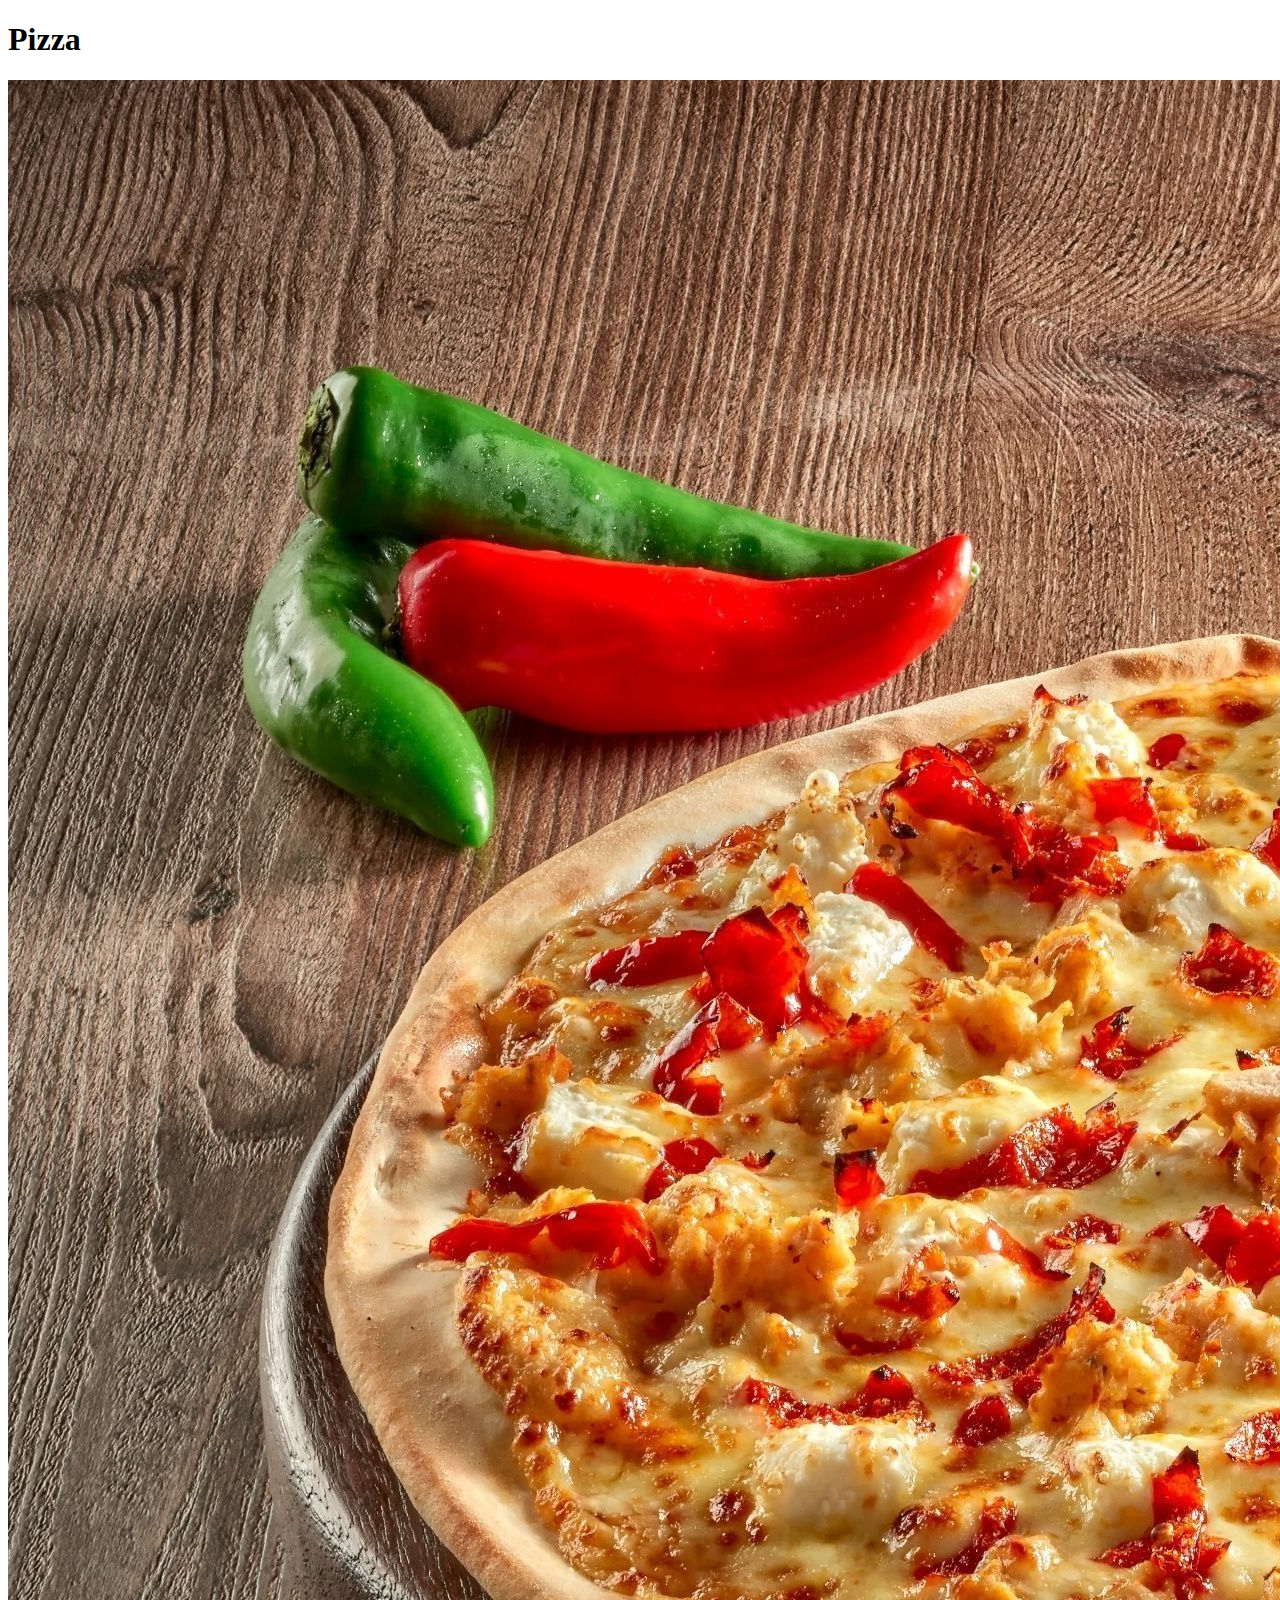
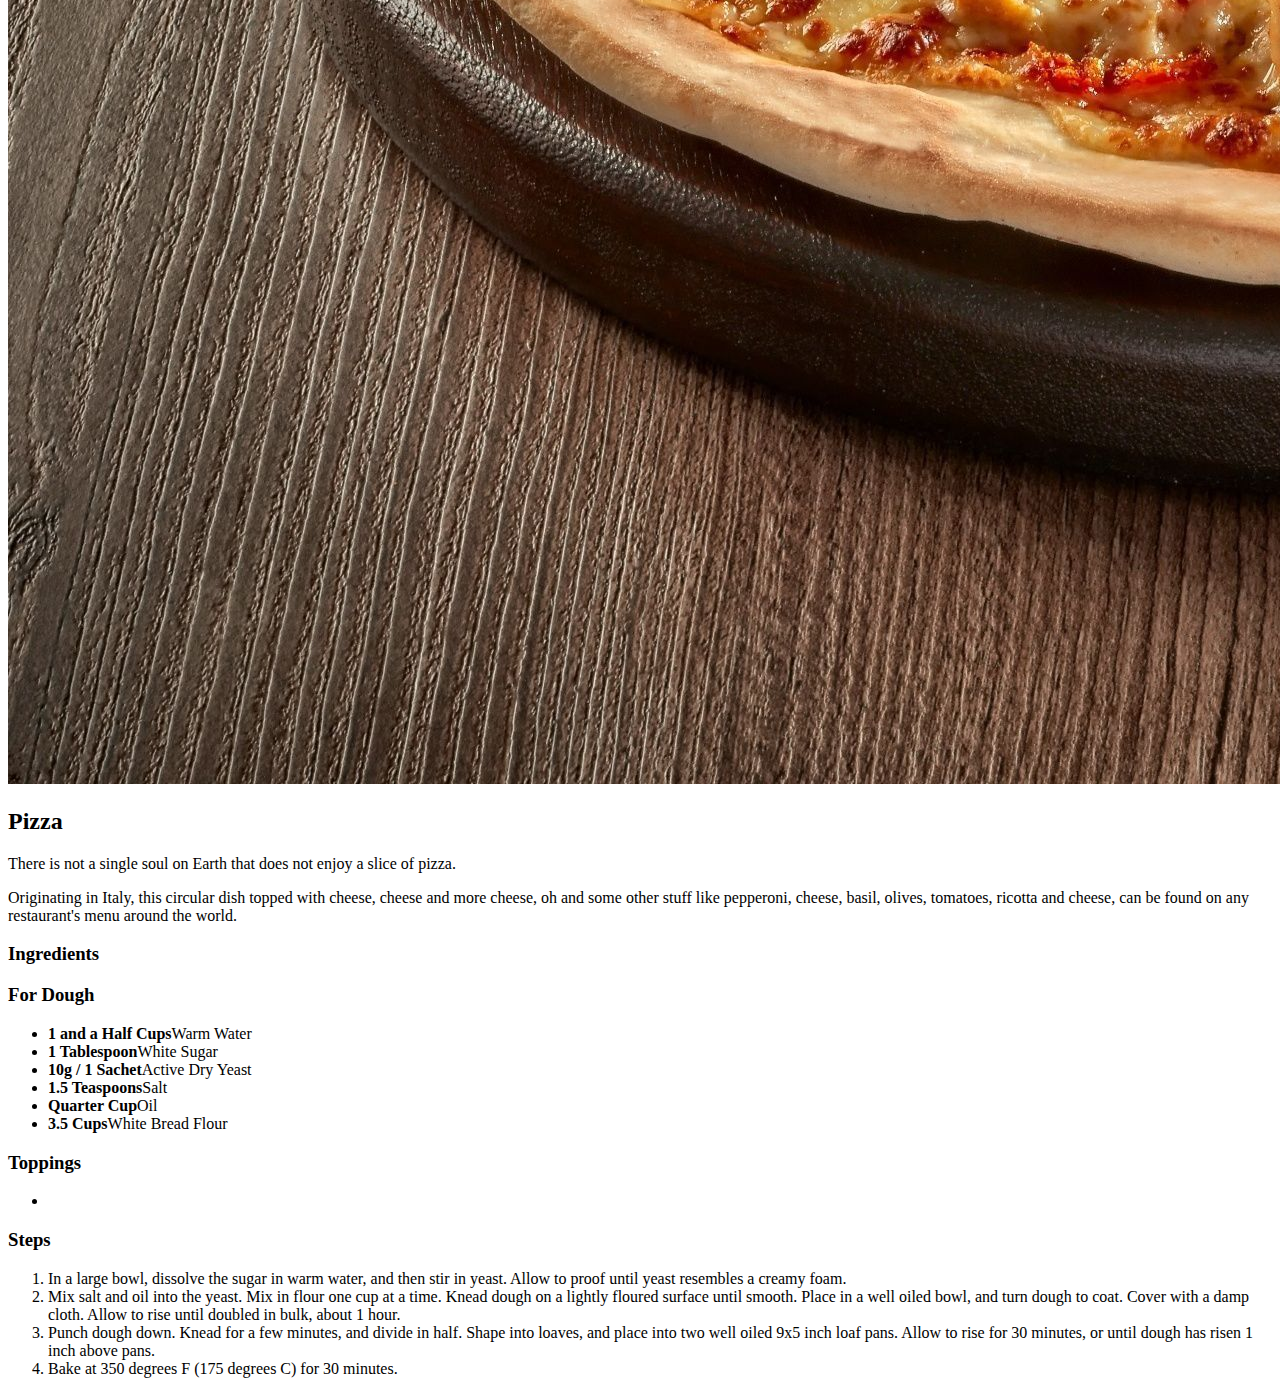
==== recipes/pizza.html @ c487f1db "added pizza.html, editing in progress" ====
<!DOCTYPE html>
<html>

<head>
    <meta charset="utf-8">
    <title>Pizza</title>
</head>

<body>
    <h1>Pizza</h1>

    <img src="../img/pizza.jpg" alt="A classic pizza topped with ricotta, pepperoni and tomato sauce.">

    <h2>Pizza</h2>

    <p>There is not a single soul on Earth that does not enjoy a slice of pizza.</p>
    <p>Originating in Italy, this circular dish topped with cheese, cheese and more cheese, oh and some other stuff like pepperoni, cheese, basil, olives, tomatoes, ricotta and cheese, can be found on any restaurant's menu around the world.</p>

    <h3>Ingredients</h3>
    <h3>For Dough</h3>
    <ul>
        <li><strong>1 and a Half Cups</strong>Warm Water</li>
        <li><strong>1 Tablespoon</strong>White Sugar</li>
        <li><strong>10g / 1 Sachet</strong>Active Dry Yeast</li>
        <li><strong>1.5 Teaspoons</strong>Salt</li>
        <li><strong>Quarter Cup</strong>Oil</li>
        <li><strong>3.5 Cups</strong>White Bread Flour</li>
    </ul>

    <h3>Toppings</h3>
    <ul>
        <li></li>
    </ul>

    <h3>Steps</h3>
    <ol>
        <li>In a large bowl, dissolve the sugar in warm water, and then stir in yeast. Allow to proof until yeast
            resembles a creamy foam.</li>
        <li>Mix salt and oil into the yeast. Mix in flour one cup at a time. Knead dough on a lightly floured surface
            until smooth. Place in a well oiled bowl, and turn dough to coat. Cover with a damp cloth. Allow to rise
            until doubled in bulk, about 1 hour.</li>
        <li>Punch dough down. Knead for a few minutes, and divide in half. Shape into loaves, and place into two well
            oiled 9x5 inch loaf pans. Allow to rise for 30 minutes, or until dough has risen 1 inch above pans.</li>
        <li>Bake at 350 degrees F (175 degrees C) for 30 minutes.</li>
    </ol>

</body>

</html>
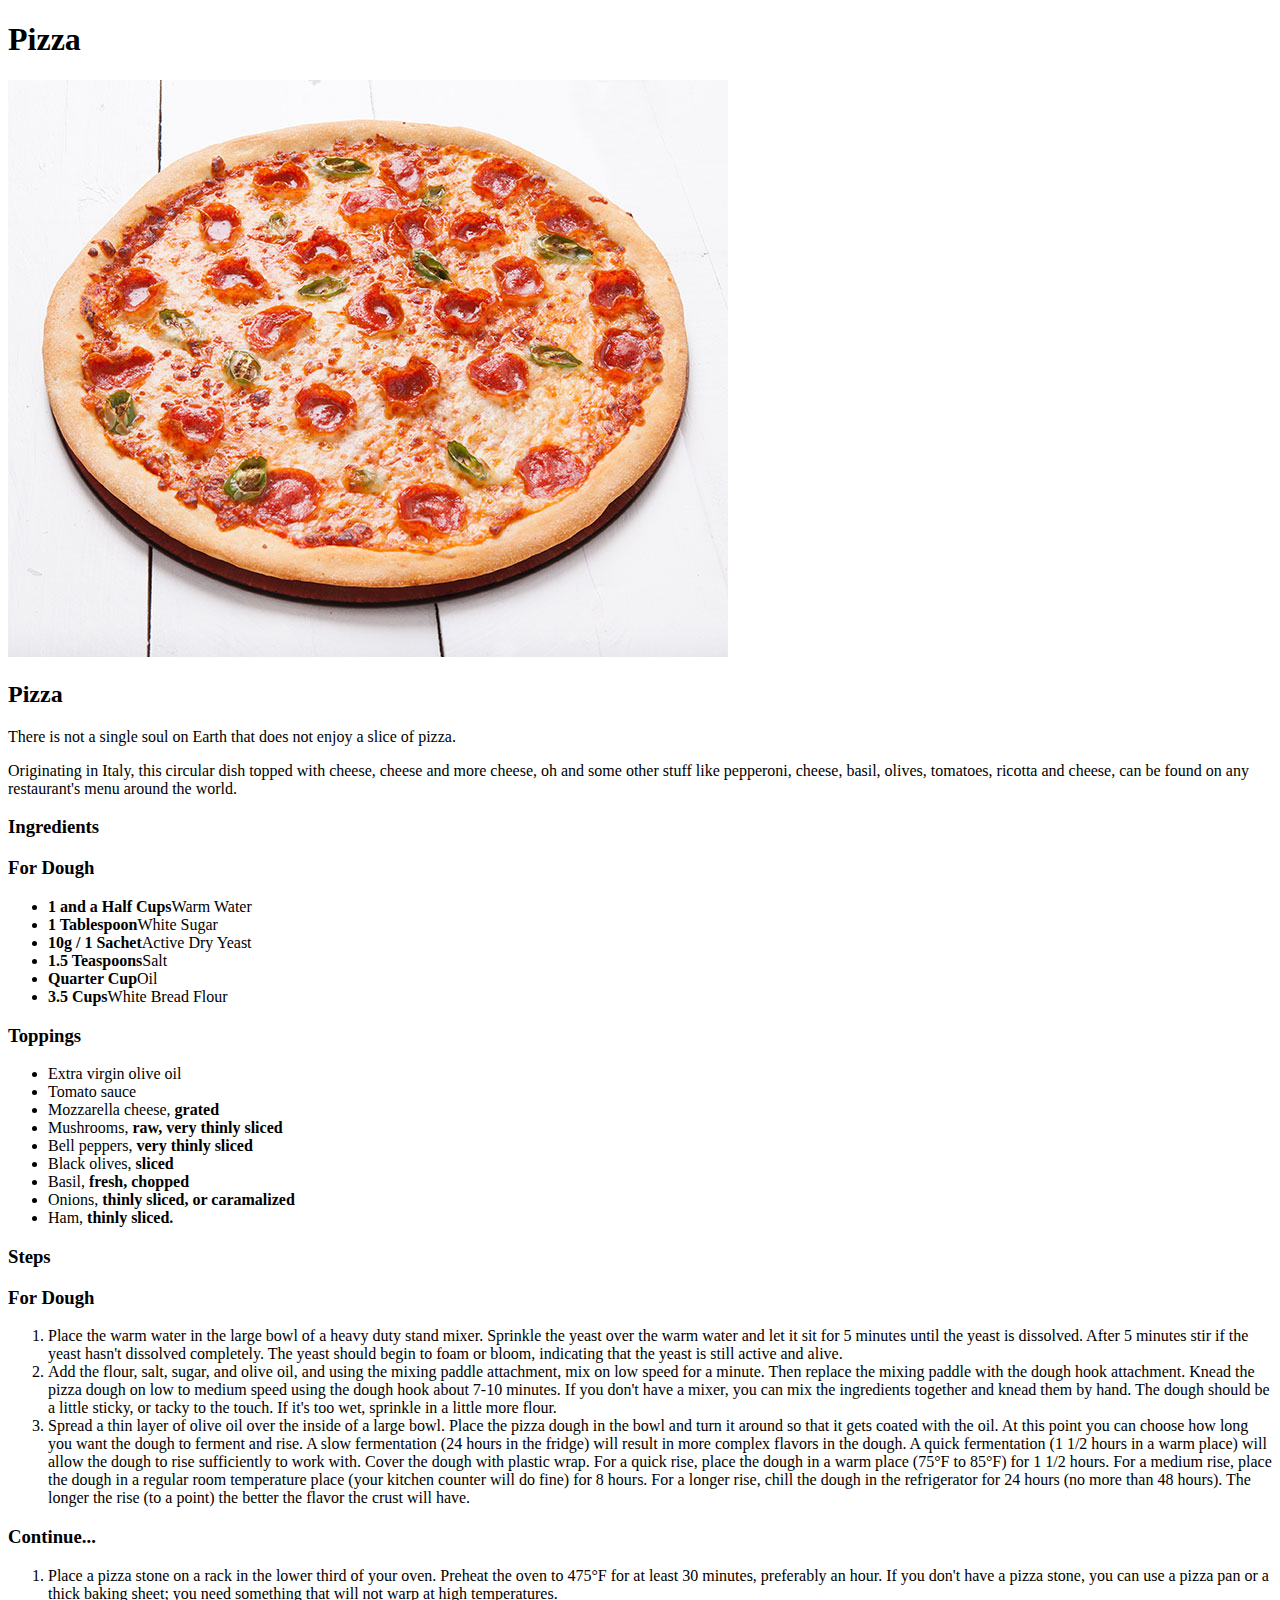
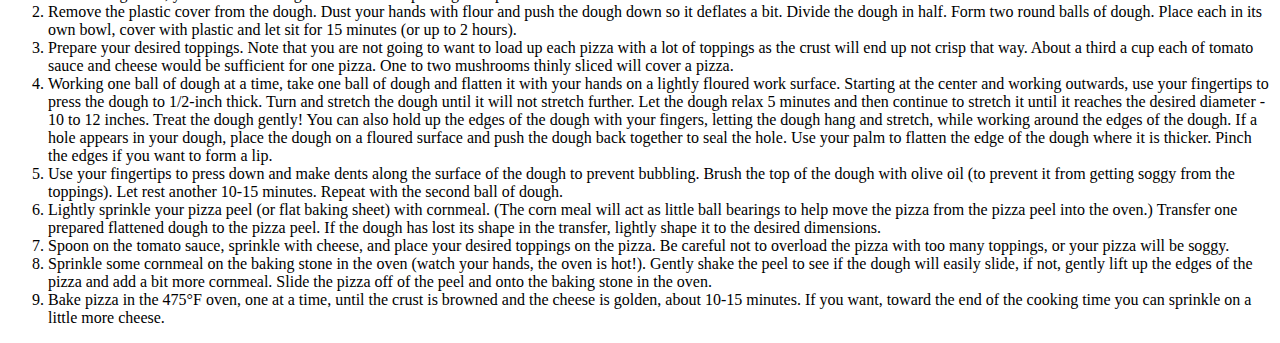
==== commit a4ad4091: "completed pizza.html" ====
--- a/recipes/pizza.html
+++ b/recipes/pizza.html
@@ -14,7 +14,9 @@
     <h2>Pizza</h2>
 
     <p>There is not a single soul on Earth that does not enjoy a slice of pizza.</p>
-    <p>Originating in Italy, this circular dish topped with cheese, cheese and more cheese, oh and some other stuff like pepperoni, cheese, basil, olives, tomatoes, ricotta and cheese, can be found on any restaurant's menu around the world.</p>
+    <p>Originating in Italy, this circular dish topped with cheese, cheese and more cheese, oh and some other stuff like
+        pepperoni, cheese, basil, olives, tomatoes, ricotta and cheese, can be found on any restaurant's menu around the
+        world.</p>
 
     <h3>Ingredients</h3>
     <h3>For Dough</h3>
@@ -29,19 +31,123 @@
 
     <h3>Toppings</h3>
     <ul>
-        <li></li>
+        <li>Extra virgin olive oil</li>
+        <li>Tomato sauce</li>
+        <li>Mozzarella cheese, <strong>grated</strong></li>
+        <li>Mushrooms, <strong>raw, very thinly sliced</strong></li>
+        <li>Bell peppers, <strong>very thinly sliced</strong></li>
+        <li>Black olives, <strong>sliced</strong></li>
+        <li>Basil, <strong>fresh, chopped</strong></li>
+        <li>Onions, <strong>thinly sliced, or caramalized</strong></li>
+        <li>Ham, <strong>thinly sliced.</strong></li>
     </ul>
 
     <h3>Steps</h3>
+    <h3>For Dough</h3>
     <ol>
-        <li>In a large bowl, dissolve the sugar in warm water, and then stir in yeast. Allow to proof until yeast
-            resembles a creamy foam.</li>
-        <li>Mix salt and oil into the yeast. Mix in flour one cup at a time. Knead dough on a lightly floured surface
-            until smooth. Place in a well oiled bowl, and turn dough to coat. Cover with a damp cloth. Allow to rise
-            until doubled in bulk, about 1 hour.</li>
-        <li>Punch dough down. Knead for a few minutes, and divide in half. Shape into loaves, and place into two well
-            oiled 9x5 inch loaf pans. Allow to rise for 30 minutes, or until dough has risen 1 inch above pans.</li>
-        <li>Bake at 350 degrees F (175 degrees C) for 30 minutes.</li>
+        <li>Place the warm water in the large bowl of a heavy duty stand mixer. Sprinkle the yeast over the warm water
+            and let it sit for 5 minutes until the yeast is dissolved. After 5 minutes stir if the yeast hasn't
+            dissolved completely. The yeast should begin to foam or bloom, indicating that the yeast is still active and
+            alive.</li>
+        <li>Add the flour, salt, sugar, and olive oil, and using the mixing paddle attachment, mix on low speed for a
+            minute. Then
+            replace the mixing paddle with the dough hook attachment.
+
+            Knead the pizza dough on low to medium speed using the dough hook about 7-10 minutes.
+
+            If you don't have a mixer, you can mix the ingredients together and knead them by hand.
+
+            The dough should be a little sticky, or tacky to the touch. If it's too wet, sprinkle in a little more
+            flour.</li>
+        <li>Spread a thin layer of olive oil over the inside of a large bowl. Place the pizza dough in the bowl and turn
+            it around
+            so that it gets coated with the oil.
+
+            At this point you can choose how long you want the dough to ferment and rise. A slow fermentation (24 hours
+            in the
+            fridge) will result in more complex flavors in the dough. A quick fermentation (1 1/2 hours in a warm place)
+            will allow
+            the dough to rise sufficiently to work with.
+
+            Cover the dough with plastic wrap.
+
+            For a quick rise, place the dough in a warm place (75°F to 85°F) for 1 1/2 hours.
+
+            For a medium rise, place the dough in a regular room temperature place (your kitchen counter will do fine)
+            for 8 hours.
+            For a longer rise, chill the dough in the refrigerator for 24 hours (no more than 48 hours).
+
+            The longer the rise (to a point) the better the flavor the crust will have.</li>
+    </ol>
+
+    <h3>Continue...</h3>
+    <ol>
+        <li>Place a pizza stone on a rack in the lower third of your oven. Preheat the oven to 475°F for at least 30
+            minutes,
+            preferably an hour. If you don't have a pizza stone, you can use a pizza pan or a thick baking sheet; you
+            need something
+            that will not warp at high temperatures.</li>
+        <li>Remove the plastic cover from the dough. Dust your hands with flour and push the dough down so it deflates a
+            bit. Divide
+            the dough in half.
+
+            Form two round balls of dough. Place each in its own bowl, cover with plastic and let sit for 15 minutes (or
+            up to 2
+            hours).</li>
+        <li>Prepare your desired toppings. Note that you are not going to want to load up each pizza with a lot of
+            toppings as the
+            crust will end up not crisp that way.
+
+            About a third a cup each of tomato sauce and cheese would be sufficient for one pizza. One to two mushrooms
+            thinly
+            sliced will cover a pizza.</li>
+        <li>Working one ball of dough at a time, take one ball of dough and flatten it with your hands on a lightly
+            floured work
+            surface.
+
+            Starting at the center and working outwards, use your fingertips to press the dough to 1/2-inch thick. Turn
+            and stretch
+            the dough until it will not stretch further.
+
+            Let the dough relax 5 minutes and then continue to stretch it until it reaches the desired diameter - 10 to
+            12 inches.
+
+            Treat the dough gently!
+
+            You can also hold up the edges of the dough with your fingers, letting the dough hang and stretch, while
+            working around
+            the edges of the dough.
+
+            If a hole appears in your dough, place the dough on a floured surface and push the dough back together to
+            seal the hole.
+
+            Use your palm to flatten the edge of the dough where it is thicker. Pinch the edges if you want to form a
+            lip.</li>
+        <li>Use your fingertips to press down and make dents along the surface of the dough to prevent bubbling. Brush
+            the top of
+            the dough with olive oil (to prevent it from getting soggy from the toppings). Let rest another 10-15
+            minutes.
+
+            Repeat with the second ball of dough.</li>
+        <li>Lightly sprinkle your pizza peel (or flat baking sheet) with cornmeal. (The corn meal will act as little
+            ball bearings
+            to help move the pizza from the pizza peel into the oven.)
+
+            Transfer one prepared flattened dough to the pizza peel.
+
+            If the dough has lost its shape in the transfer, lightly shape it to the desired dimensions.</li>
+        <li>Spoon on the tomato sauce, sprinkle with cheese, and place your desired toppings on the pizza. Be careful
+            not to
+            overload the pizza with too many toppings, or your pizza will be soggy.</li>
+        <li>Sprinkle some cornmeal on the baking stone in the oven (watch your hands, the oven is hot!). Gently shake
+            the peel to
+            see if the dough will easily slide, if not, gently lift up the edges of the pizza and add a bit more
+            cornmeal.
+
+            Slide the pizza off of the peel and onto the baking stone in the oven.</li>
+        <li>Bake pizza in the 475°F oven, one at a time, until the crust is browned and the cheese is golden, about
+            10-15 minutes.
+            If you want, toward the end of the cooking time you can sprinkle on a little more cheese.</li>
     </ol>
 
 </body>
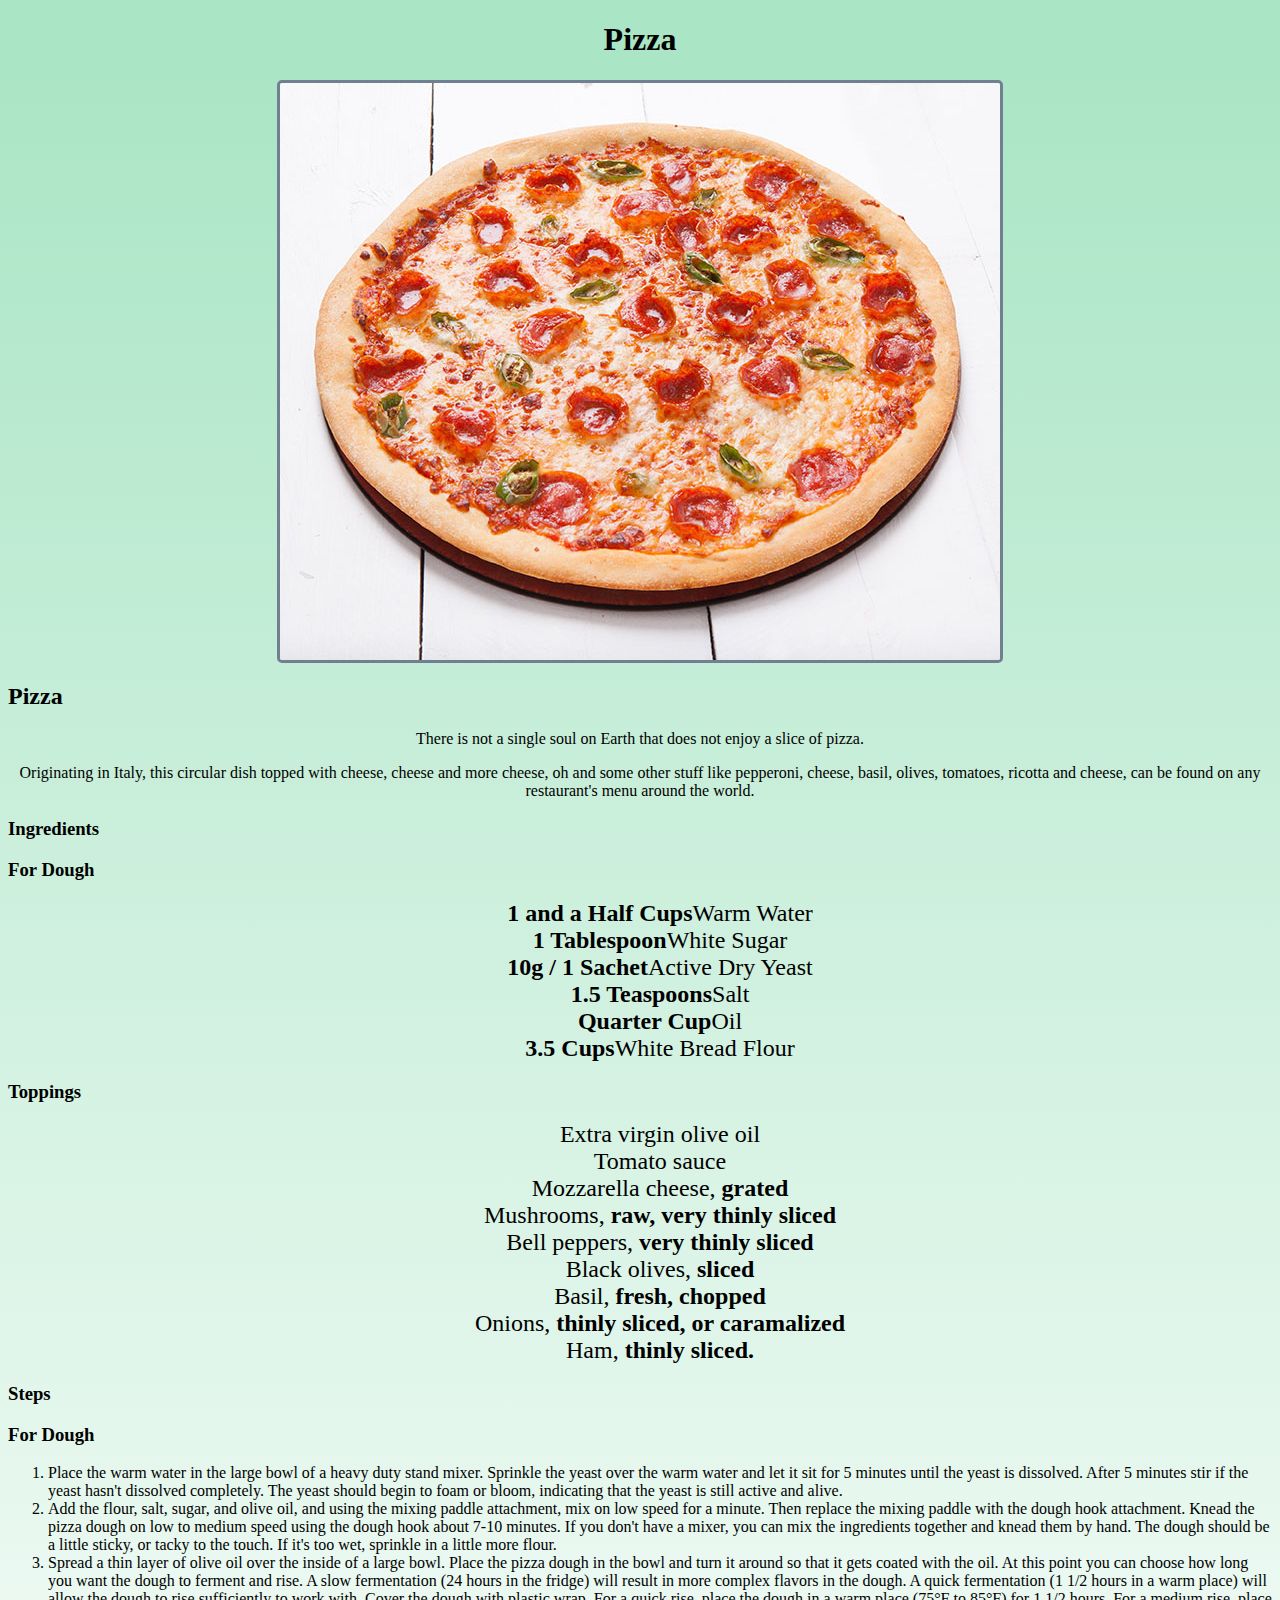
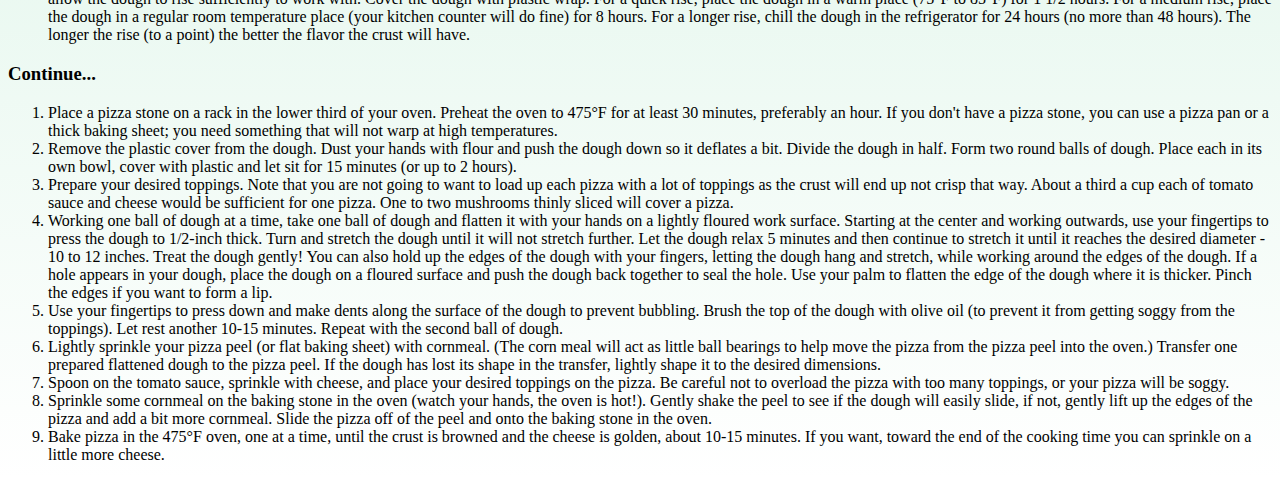
==== commit 3a4b71b6: "added stylesheet to all recipe pages" ====
--- a/recipes/pizza.html
+++ b/recipes/pizza.html
@@ -4,12 +4,13 @@
 <head>
     <meta charset="utf-8">
     <title>Pizza</title>
+    <link rel="stylesheet" href="../css/style-main.css">
 </head>
 
 <body>
     <h1>Pizza</h1>
 
-    <img src="../img/pizza.jpg" alt="A classic pizza topped with ricotta, pepperoni and tomato sauce.">
+    <img class="recimg" src="../img/pizza.jpg" alt="A classic pizza topped with ricotta, pepperoni and tomato sauce.">
 
     <h2>Pizza</h2>
 
--- a/css/style-main.css
+++ b/css/style-main.css
@@ -0,0 +1,42 @@
+/* HTML */
+
+html {
+    background: rgb(0, 0, 0);
+    background: linear-gradient(0deg, rgba(0,0,0,0) 0%, rgba(170,229,197,1) 97%);
+}
+
+/* BODY */
+
+h1 {
+    text-align: center;
+    font-weight: bold;
+}
+
+.main {
+    display: block;
+    margin-left: auto;
+    margin-right: auto;
+    width: 50%;
+    border: 3px solid slategray;
+    border-radius: 5px;
+}
+
+ul li {
+    text-align: center;
+    list-style-type: none;
+    font-size: 150%;
+}
+
+/* RECIPE PAGES */
+
+.recimg {
+    display: block;
+    margin-left: auto;
+    margin-right: auto;
+    border: 3px solid slategray;
+    border-radius: 5px;
+}
+
+p {
+    text-align: center;
+}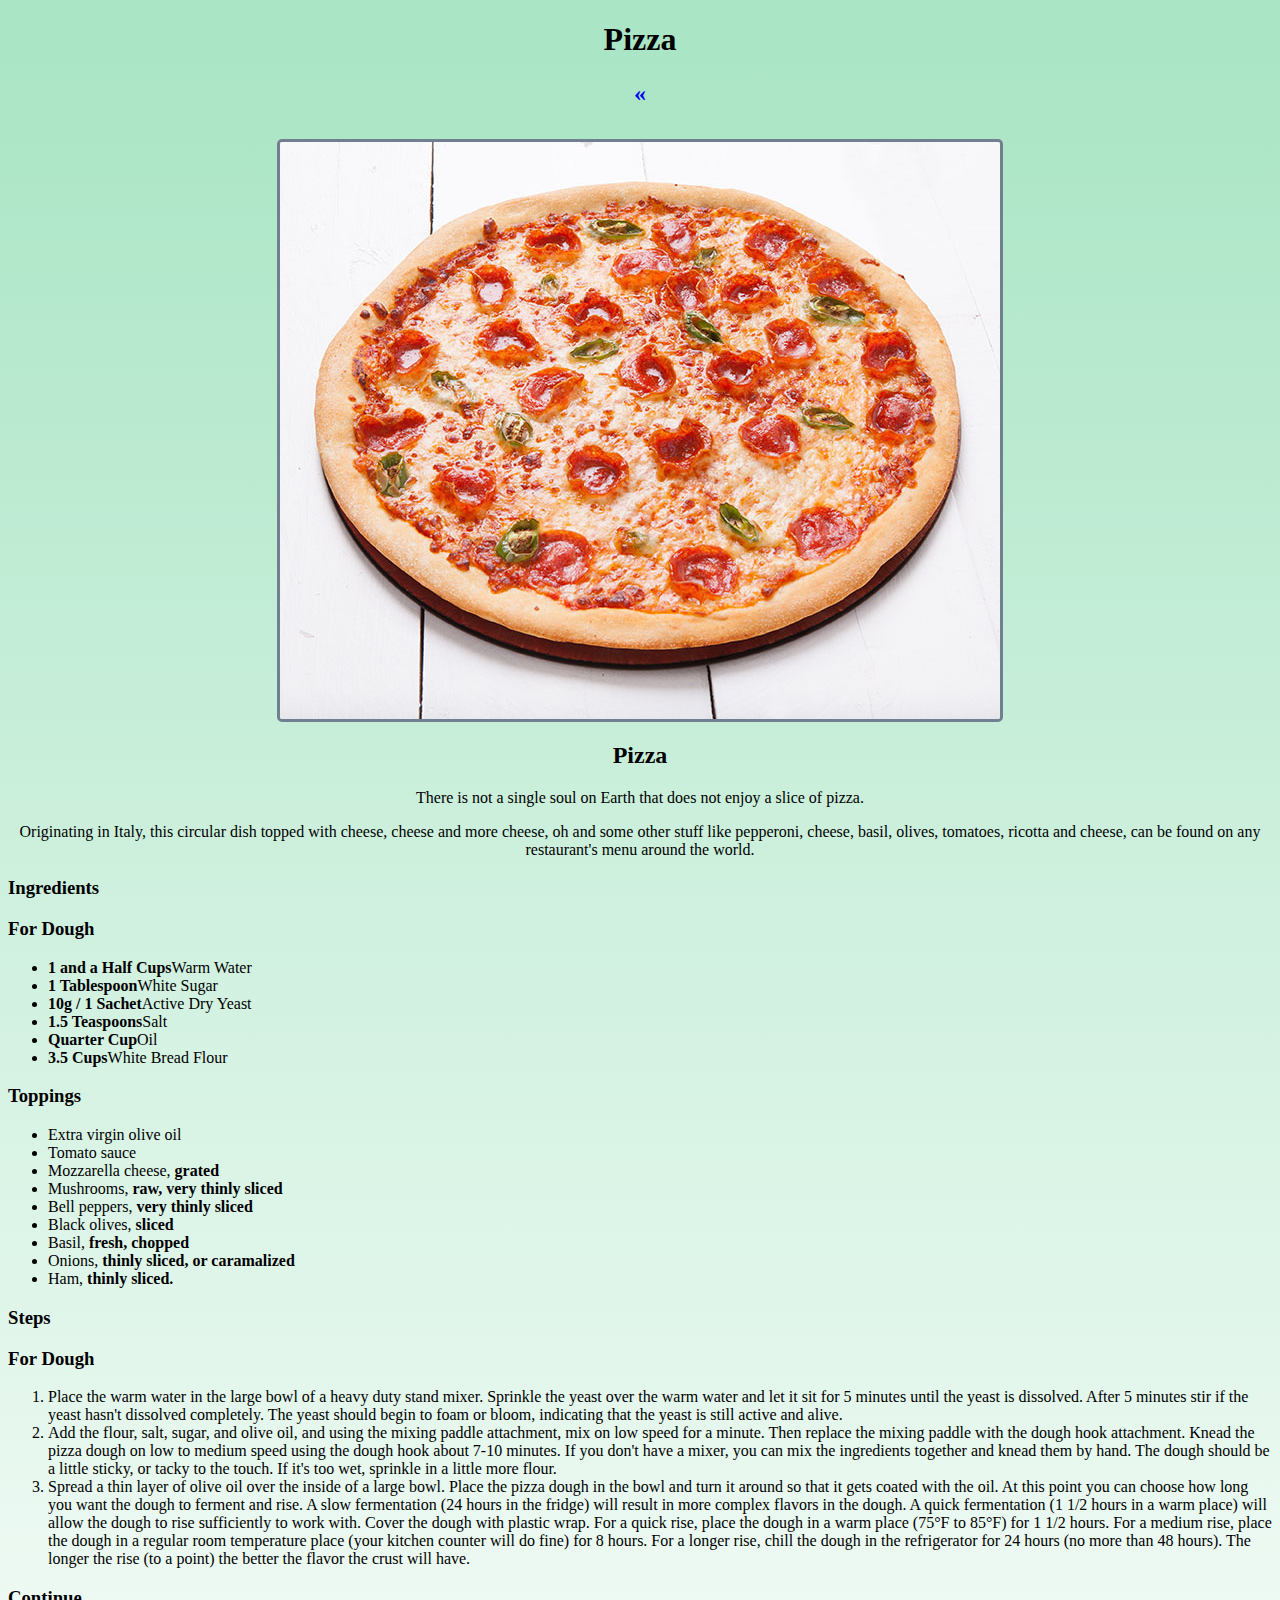
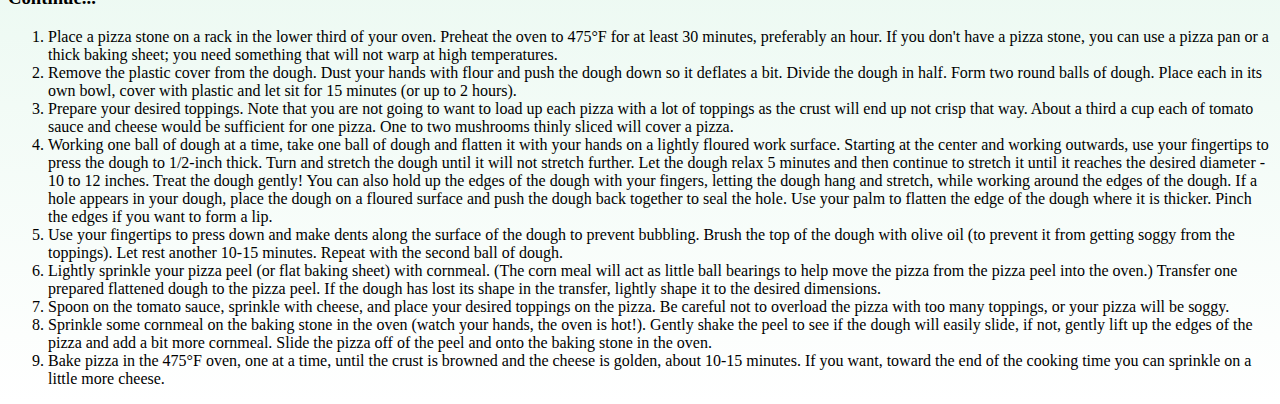
==== commit 2b8eae2a: "styling" ====
--- a/recipes/pizza.html
+++ b/recipes/pizza.html
@@ -9,6 +9,7 @@
 
 <body>
     <h1>Pizza</h1>
+    <h4 class="b-btn"><a class="underline" href="../index.html">&#171;</a></h4>
 
     <img class="recimg" src="../img/pizza.jpg" alt="A classic pizza topped with ricotta, pepperoni and tomato sauce.">
 
--- a/css/style-main.css
+++ b/css/style-main.css
@@ -21,7 +21,7 @@
     border-radius: 5px;
 }
 
-ul li {
+.mainlist li {
     text-align: center;
     list-style-type: none;
     font-size: 150%;
@@ -37,6 +37,22 @@
     border-radius: 5px;
 }
 
+h2 {
+    text-align: center;
+}
+
 p {
     text-align: center;
-}+}
+
+.b-btn {
+    text-align: center;
+    font-size: 150%;
+    font-weight: bold;
+    margin-top: 0%;
+}
+
+.underline {
+    text-decoration: none;
+}
+
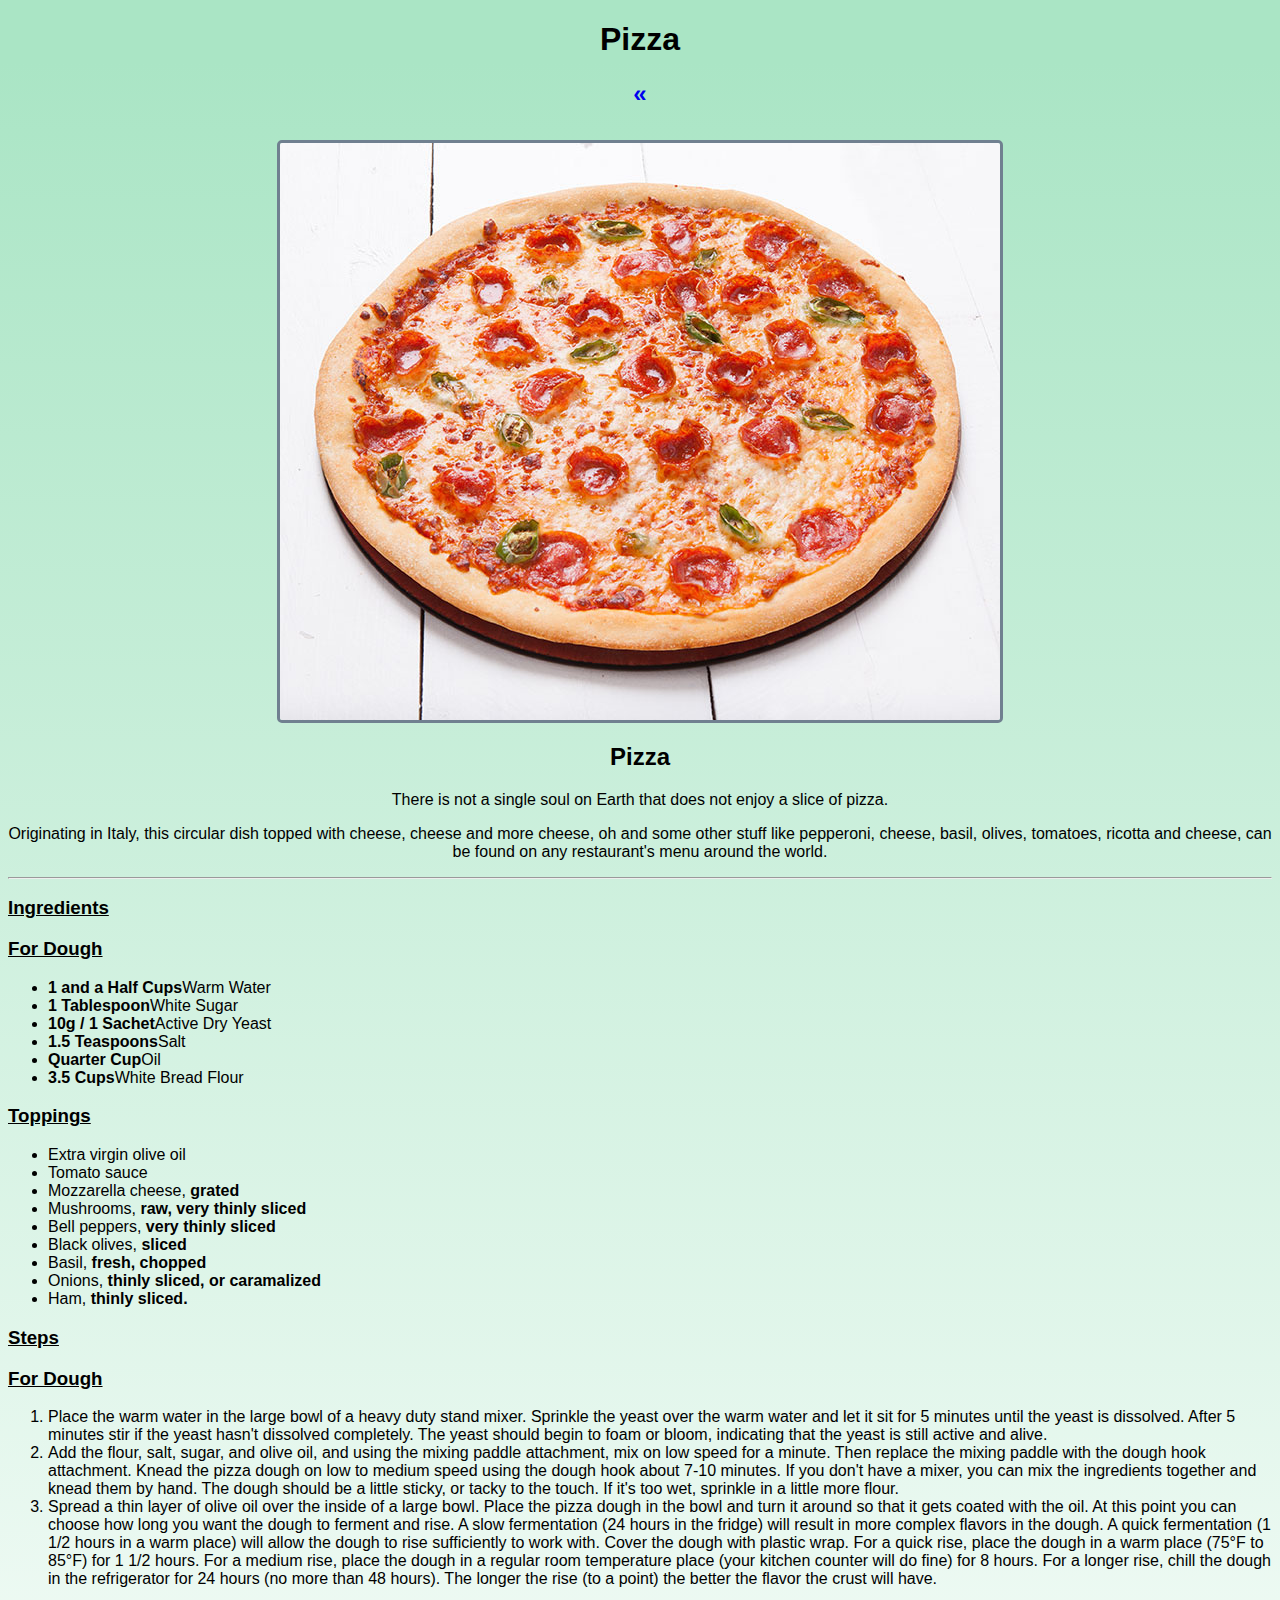
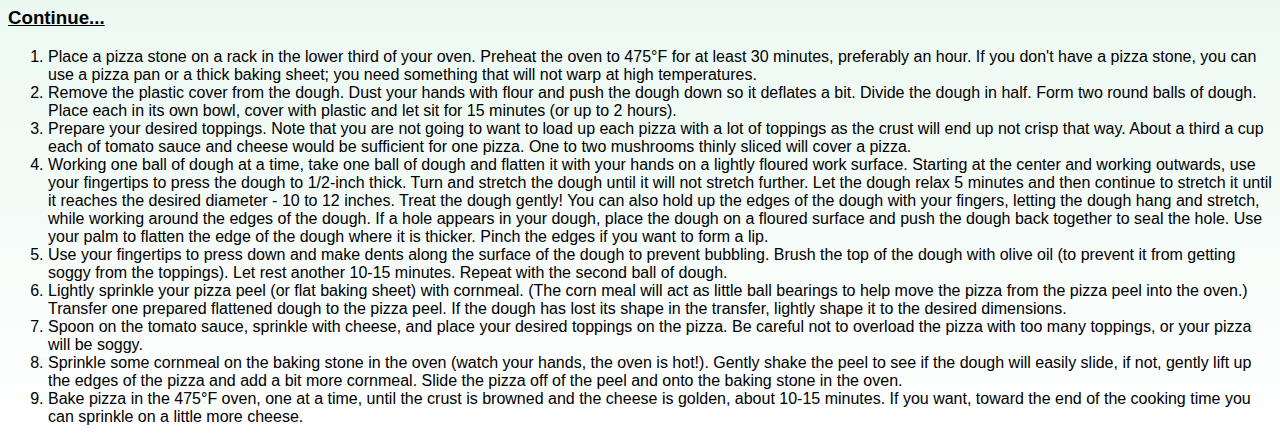
==== commit 38434dd9: "stylesheet completed" ====
--- a/recipes/pizza.html
+++ b/recipes/pizza.html
@@ -19,7 +19,7 @@
     <p>Originating in Italy, this circular dish topped with cheese, cheese and more cheese, oh and some other stuff like
         pepperoni, cheese, basil, olives, tomatoes, ricotta and cheese, can be found on any restaurant's menu around the
         world.</p>
-
+    <hr>
     <h3>Ingredients</h3>
     <h3>For Dough</h3>
     <ul>
--- a/css/style-main.css
+++ b/css/style-main.css
@@ -1,9 +1,12 @@
 /* HTML */
 
 html {
+    font-family: Arial, Helvetica, sans-serif;
     background: rgb(0, 0, 0);
     background: linear-gradient(0deg, rgba(0,0,0,0) 0%, rgba(170,229,197,1) 97%);
 }
+
+
 
 /* BODY */
 
@@ -41,6 +44,10 @@
     text-align: center;
 }
 
+h3 {
+    text-decoration: underline;
+}
+
 p {
     text-align: center;
 }
